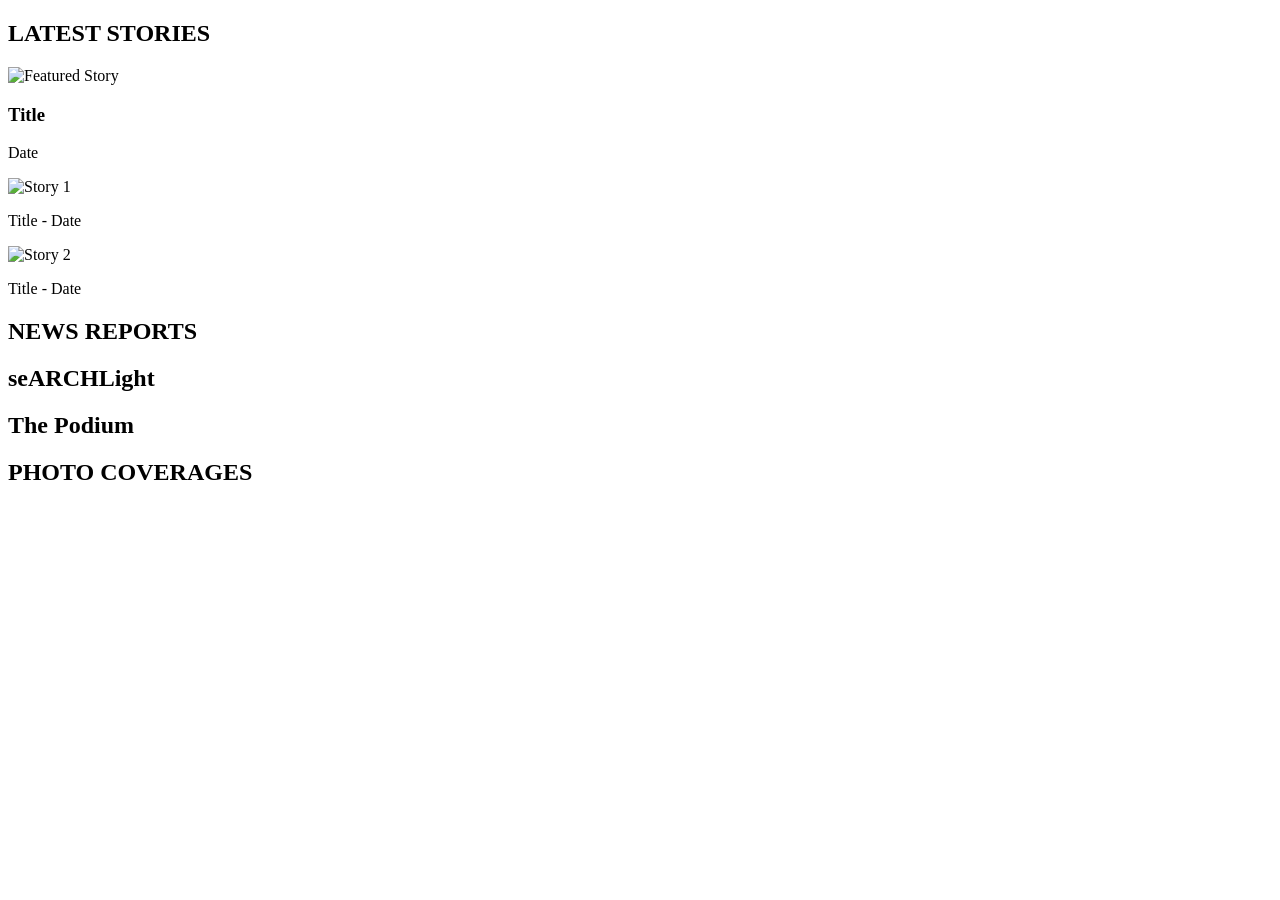
==== NCA.html @ 5c4b1e5e "Add files via upload" ====
<!DOCTYPE html>
<html lang="en">
<head>
  <meta charset="UTF-8"/>
  <meta name="viewport" content="width=device-width, initial-scale=1.0"/>
  <title>Archers Network News</title>
  <link rel="stylesheet" href="styles.css"/>
</head>
<body>

  <!-- LATEST STORIES -->
  <section class="stories">
    <h2 class="stories__title">LATEST STORIES</h2>
    <div class="stories__grid">
      <div class="stories__featured">
        <img src="https://via.placeholder.com/600x350?text=Featured+Story" alt="Featured Story"/>
        <div class="stories__caption">
          <h3>Title</h3>
          <p>Date</p>
        </div>
      </div>
      <div class="stories__side">
        <div class="stories__item">
          <img src="https://via.placeholder.com/250x150?text=Story+1" alt="Story 1"/>
          <p>Title - Date</p>
        </div>
        <div class="stories__item">
          <img src="https://via.placeholder.com/250x150?text=Story+2" alt="Story 2"/>
          <p>Title - Date</p>
        </div>
      </div>
    </div>
  </section>

  <!-- NEWS REPORTS -->
  <section class="carousel-section">
    <h2 class="carousel-section__title">NEWS REPORTS</h2>
    <div class="carousel" id="reports-carousel"></div>
  </section>

  <!-- SEARCHLIGHT -->
  <section class="carousel-section">
    <h2 class="carousel-section__title">seARCHLight</h2>
    <div class="carousel" id="searchlight-carousel"></div>
  </section>

  <!-- PODIUM -->
  <section class="carousel-section">
    <h2 class="carousel-section__title">The Podium</h2>
    <div class="carousel" id="podium-carousel"></div>
  </section>

  <!-- PHOTO COVERAGES -->
  <section class="carousel-section">
    <h2 class="carousel-section__title">PHOTO COVERAGES</h2>
    <div class="carousel" id="photo-carousel"></div>
  </section>

  <script src="script.js"></script>
</body>
</html>
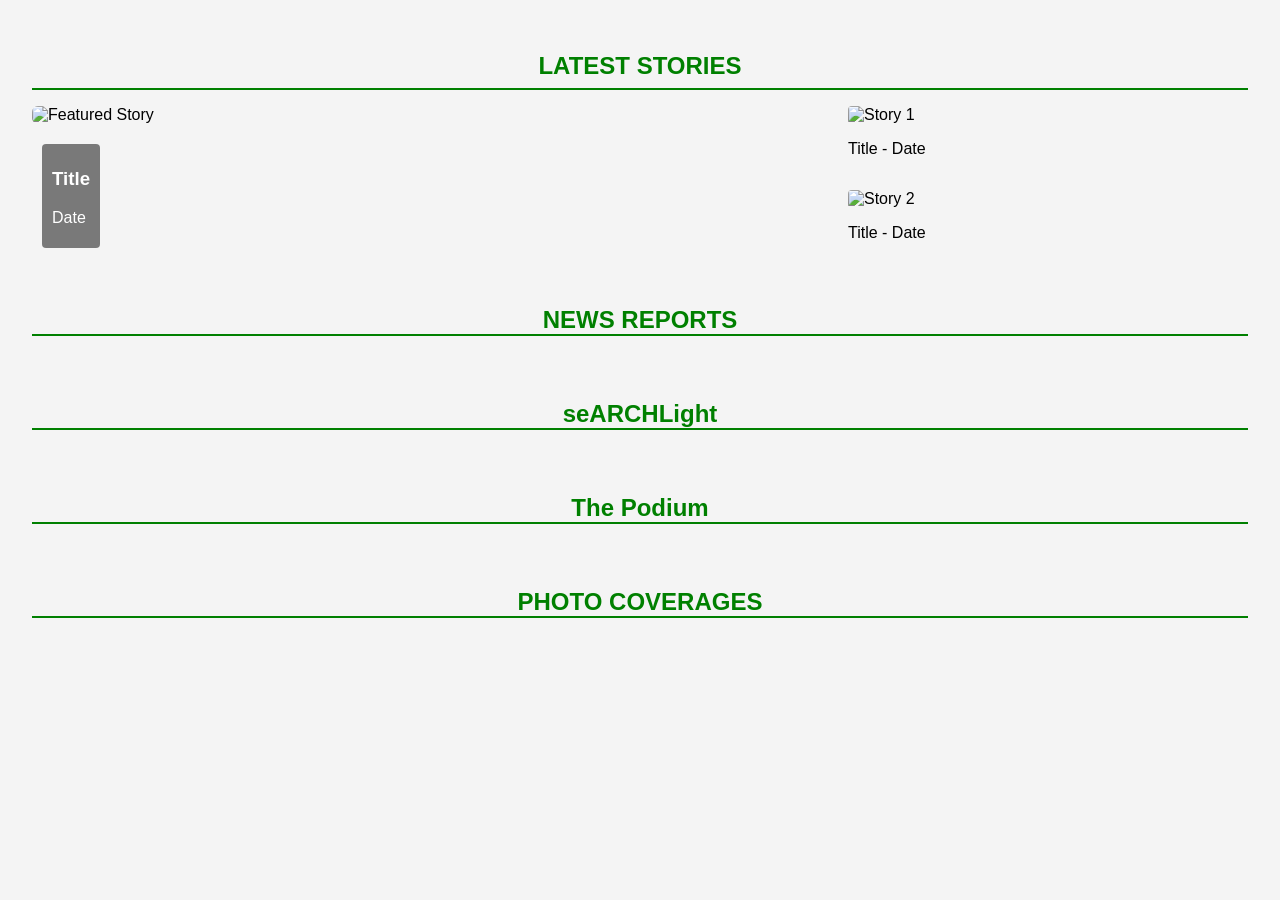
==== commit 48bcc05f: "NCA style fix" ====
--- a/NCA.html
+++ b/NCA.html
@@ -4,7 +4,7 @@
   <meta charset="UTF-8"/>
   <meta name="viewport" content="width=device-width, initial-scale=1.0"/>
   <title>Archers Network News</title>
-  <link rel="stylesheet" href="styles.css"/>
+  <link rel="stylesheet" href="NCA.css"/>
 </head>
 <body>
 
--- a/NCA.css
+++ b/NCA.css
@@ -0,0 +1,106 @@
+body {
+  font-family: Arial, sans-serif;
+  margin: 0;
+  padding: 2rem;
+  background: #f4f4f4;
+}
+
+h2 {
+  margin-bottom: 1rem;
+}
+
+.stories {
+  margin-bottom: 3rem;
+}
+
+.stories__title {
+  color: green;
+  border-bottom: 2px solid green;
+  text-align: center;
+  padding-bottom: 0.5rem;
+}
+
+.stories__grid {
+  display: flex;
+  gap: 1rem;
+  justify-content: center;
+}
+
+.stories__featured {
+  flex: 2;
+  position: relative;
+}
+
+.stories__featured img {
+  width: 100%;
+  height: auto;
+  border-radius: 6px;
+}
+
+.stories__caption {
+  position: absolute;
+  bottom: 10px;
+  left: 10px;
+  color: white;
+  background: rgba(0,0,0,0.5);
+  padding: 5px 10px;
+  border-radius: 4px;
+}
+
+.stories__side {
+  flex: 1;
+  display: flex;
+  flex-direction: column;
+  gap: 1rem;
+}
+
+.stories__item img {
+  width: 100%;
+  height: auto;
+  border-radius: 4px;
+}
+
+.carousel-section {
+  margin-bottom: 3rem;
+}
+
+.carousel-section__title {
+  color: green;
+  border-bottom: 2px solid green;
+  text-align: center;
+  margin-bottom: 1rem;
+}
+
+.carousel {
+  display: flex;
+  justify-content: center;
+  align-items: center;
+  gap: 10px;
+}
+
+.carousel__button {
+  background: none;
+  border: none;
+  font-size: 2rem;
+  cursor: pointer;
+}
+
+.carousel__items {
+  display: flex;
+  gap: 10px;
+  overflow: hidden;
+  max-width: 700px;
+}
+
+.carousel__item {
+  flex: 0 0 auto;
+  width: 200px;
+  height: 130px;
+}
+
+.carousel__item img {
+  width: 100%;
+  height: 100%;
+  object-fit: cover;
+  border-radius: 4px;
+}
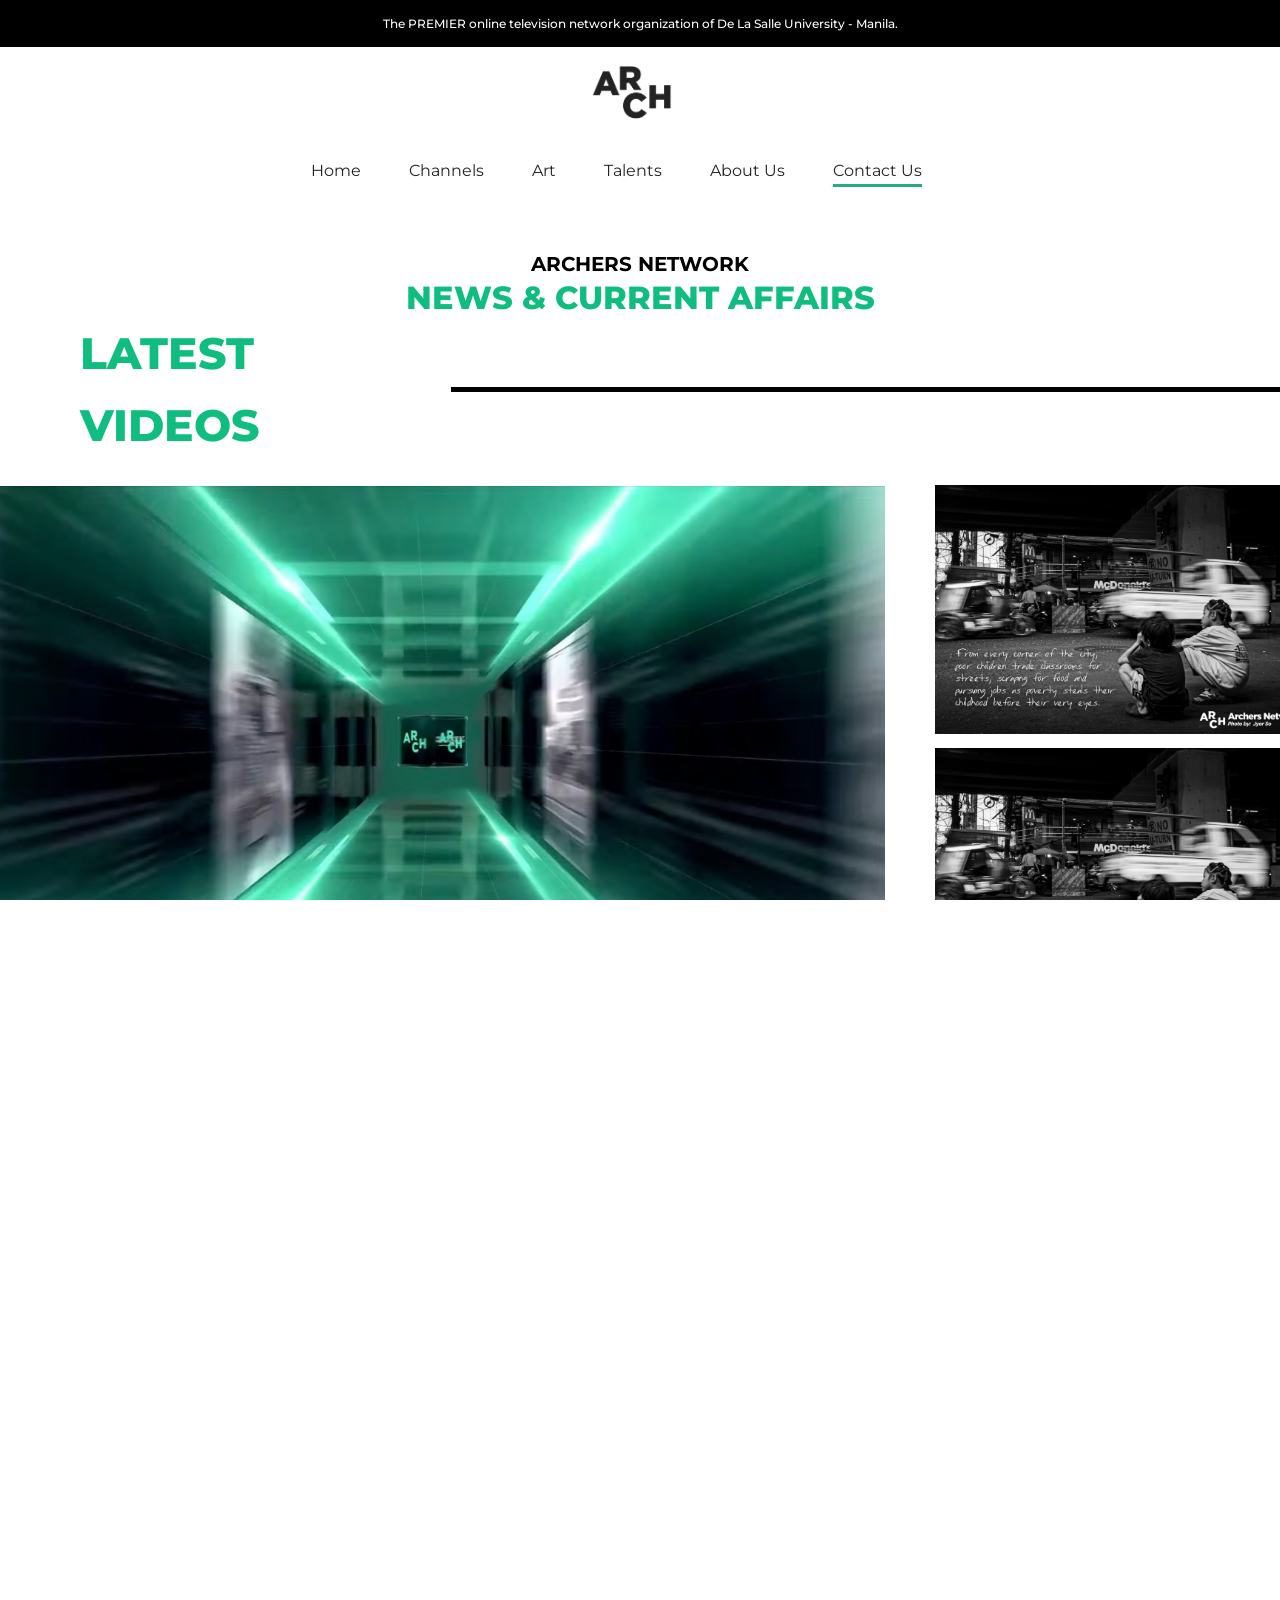
==== commit 316be072: "NCA page" ====
--- a/NCA.html
+++ b/NCA.html
@@ -1,61 +1,259 @@
 <!DOCTYPE html>
 <html lang="en">
-<head>
-  <meta charset="UTF-8"/>
-  <meta name="viewport" content="width=device-width, initial-scale=1.0"/>
-  <title>Archers Network News</title>
-  <link rel="stylesheet" href="NCA.css"/>
-</head>
-<body>
+  <head>
+    <meta charset="UTF-8" />
+    <meta name="viewport" content="width=device-width, initial-scale=1.0" />
+    <title>Archers Network News</title>
+    <link rel="stylesheet" href="NCA.css" />
+    <link rel="stylesheet" href="style.css" />
+    <link rel="stylesheet" href="general-feats.css" />
+    <script src="general-feats.js" defer></script>
+    <script src="NCA.js" defer></script>
+  </head>
+  <body>
+    <header>
+      <div class="header__box">
+        <h6 class="header__box--para">
+          The PREMIER online television network organization of De La Salle
+          University - Manila.
+        </h6>
+      </div>
+      <figure class="header__logo">
+        <img
+          class="header__logo--img"
+          src="./assets/ARCH__logo.svg"
+          alt="ARCH__logo"
+        />
+      </figure>
+      <nav>
+        <ul class="nav__links--list">
+          <li><a href="#" class="nav__link">Home</a></li>
+          <li><a href="#" class="nav__link">Channels</a></li>
+          <li><a href="#" class="nav__link">Art</a></li>
+          <li><a href="#" class="nav__link">Talents</a></li>
+          <li><a href="#" class="nav__link">About Us</a></li>
+          <li><a href="#" class="active">Contact Us</a></li>
+        </ul>
+      </nav>
+    </header>
 
-  <!-- LATEST STORIES -->
-  <section class="stories">
-    <h2 class="stories__title">LATEST STORIES</h2>
-    <div class="stories__grid">
-      <div class="stories__featured">
-        <img src="https://via.placeholder.com/600x350?text=Featured+Story" alt="Featured Story"/>
-        <div class="stories__caption">
-          <h3>Title</h3>
-          <p>Date</p>
+    <section id="page__description">
+      <div class="container">
+        <div class="row">
+          <div class="section__description">
+            <h4 class="section__description--title">ARCHERS NETWORK</h4>
+            <h3 class="section__description--sub-title">
+              NEWS & CURRENT AFFAIRS
+            </h3>
+          </div>
+          <div class="latest__header">
+            <div class="latest__title">
+              <h2 class="green latest__title--sizing">LATEST VIDEOS</h2>
+            </div>
+            <div class="latest__bar--container">
+              <hr class="latest__bar" />
+            </div>
+          </div>
+          <div class="container__main--imgs">
+            <div class="main__big">
+              <figure class="big__img">
+                <img src="./assets/pic.png" alt="" />
+              </figure>
+            </div>
+            <div class="main__small">
+              <figure class="small__img">
+                <img src="./assets/pic2.png" alt="" />
+              </figure>
+              <figure class="small__img img--bottom">
+                <img src="./assets/pic2.png" alt="" />
+              </figure>
+            </div>
+          </div>
+          <div class="divider">
+            <hr class="divider__line" />
+          </div>
+          <div class="project__carousel">
+            <h2 class="green project__title">News Report</h2>
+            <div class="container__slider">
+              <img src="./assets/arrow.svg" class="arrow arrow--left" />
+              <div class="slider--wrapper">
+                <div class="slider">
+                  <img src="./assets/pic.png" alt="" class="slider__img" />
+                  <img src="./assets/pic.png" alt="" class="slider__img" />
+                  <img src="./assets/pic.png" alt="" class="slider__img" />
+                  <img src="./assets/pic2.png" alt="" class="slider__img" />
+                  <img src="./assets/pic2.png" alt="" class="slider__img" />
+                  <img src="./assets/pic2.png" alt="" class="slider__img" />
+                  <img src="./assets/pic.png" alt="" class="slider__img" />
+                  <img src="./assets/pic2.png" alt="" class="slider__img" />
+                  <img src="./assets/pic.png" alt="" class="slider__img" />
+                </div>
+              </div>
+              <img src="./assets/arrow.svg" class="arrow arrow--right" />
+            </div>
+          </div>
+          <div class="project__carousel">
+            <h2 class="green project__title">seARCHLight</h2>
+            <div class="container__slider">
+              <img src="./assets/arrow.svg" class="arrow arrow--left" />
+              <div class="slider--wrapper">
+                <div class="slider">
+                  <img src="./assets/pic2.png" alt="" class="slider__img" />
+                  <img src="./assets/pic2.png" alt="" class="slider__img" />
+                  <img src="./assets/pic2.png" alt="" class="slider__img" />
+                  <img src="./assets/pic.png" alt="" class="slider__img" />
+                  <img src="./assets/pic.png" alt="" class="slider__img" />
+                  <img src="./assets/pic.png" alt="" class="slider__img" />
+                  <img src="./assets/pic2.png" alt="" class="slider__img" />
+                  <img src="./assets/pic.png" alt="" class="slider__img" />
+                  <img src="./assets/pic2.png" alt="" class="slider__img" />
+                </div>
+              </div>
+              <img src="./assets/arrow.svg" class="arrow arrow--right" />
+            </div>
+          </div>
+          <div class="project__carousel">
+            <h2 class="green project__title">The Podium</h2>
+            <div class="container__slider">
+              <img src="./assets/arrow.svg" class="arrow arrow--left" />
+              <div class="slider--wrapper">
+                <div class="slider">
+                  <img src="./assets/pic2.png" alt="" class="slider__img" />
+                  <img src="./assets/pic2.png" alt="" class="slider__img" />
+                  <img src="./assets/pic2.png" alt="" class="slider__img" />
+                  <img src="./assets/pic.png" alt="" class="slider__img" />
+                  <img src="./assets/pic.png" alt="" class="slider__img" />
+                  <img src="./assets/pic.png" alt="" class="slider__img" />
+                  <img src="./assets/pic2.png" alt="" class="slider__img" />
+                  <img src="./assets/pic.png" alt="" class="slider__img" />
+                  <img src="./assets/pic2.png" alt="" class="slider__img" />
+                </div>
+              </div>
+              <img src="./assets/arrow.svg" class="arrow arrow--right" />
+            </div>
+          </div>
+          <div class="divider">
+            <hr class="divider__line" />
+          </div>
+          <div class="coverages__carousel">
+            <h2 class="green project__title">PHOTO COVERAGES</h2>
+            <div class="container__slider">
+              <img src="./assets/arrow.svg" class="arrow arrow--left" />
+              <div class="slider--wrapper">
+                <div class="slider">
+                  <img src="./assets/pic2.png" alt="" class="slider__img" />
+                  <img src="./assets/pic2.png" alt="" class="slider__img" />
+                  <img src="./assets/pic2.png" alt="" class="slider__img" />
+                  <img src="./assets/pic.png" alt="" class="slider__img" />
+                  <img src="./assets/pic.png" alt="" class="slider__img" />
+                  <img src="./assets/pic.png" alt="" class="slider__img" />
+                  <img src="./assets/pic2.png" alt="" class="slider__img" />
+                  <img src="./assets/pic.png" alt="" class="slider__img" />
+                  <img src="./assets/pic2.png" alt="" class="slider__img" />
+                </div>
+              </div>
+              <img src="./assets/arrow.svg" class="arrow arrow--right" />
+            </div>
+          </div>
         </div>
       </div>
-      <div class="stories__side">
-        <div class="stories__item">
-          <img src="https://via.placeholder.com/250x150?text=Story+1" alt="Story 1"/>
-          <p>Title - Date</p>
+    </section>
+
+    <footer class="footer footer--inter">
+      <div class="footer__content">
+        <p class="footer__cta cta cta--inter">
+          <span class="cta__highlight">Archers Network</span> is <br />
+          open to collaborations!
+        </p>
+        <div
+          class="footer__contact-item contact-item contact-item--location contact-item--inter"
+        >
+          <img
+            class="contact-item__icon"
+            src="assets/location-vector.svg"
+            alt="Location icon"
+          />
+          <p class="contact-item__text">
+            Room 501, Br. Connon FSC Hall, De La Salle University, Malate,
+            Manila, Philippines
+          </p>
         </div>
-        <div class="stories__item">
-          <img src="https://via.placeholder.com/250x150?text=Story+2" alt="Story 2"/>
-          <p>Title - Date</p>
+        <div
+          class="footer__contact-item contact-item contact-item--email contact-item--inter"
+        >
+          <img
+            class="contact-item__icon"
+            src="assets/email-vector.svg"
+            alt="Email icon"
+          />
+          <p class="contact-item__text">archersnetwork@dlsu.edu.ph</p>
         </div>
       </div>
-    </div>
-  </section>
+      <div class="footer__form">
+        <form class="form form--grid">
+          <div class="form__group">
+            <label
+              for="name"
+              class="form__label form__label--inter form__label--highlight"
+              >Name</label
+            >
+            <input
+              type="text"
+              id="name"
+              name="name"
+              class="form__input"
+              required
+            />
+          </div>
+          <div class="form__group">
+            <label
+              for="contact"
+              class="form__label form__label--inter form__label--highlight"
+              >Contact No.</label
+            >
+            <input
+              type="text"
+              id="contact"
+              name="contact"
+              class="form__input"
+              required
+            />
+          </div>
+          <div class="form__group">
+            <label
+              for="email"
+              class="form__label form__label--inter form__label--highlight"
+              >Email Address</label
+            >
+            <input
+              type="email"
+              id="email"
+              name="email"
+              class="form__input"
+              required
+            />
+          </div>
+          <div class="form__group">
+            <label
+              for="inquiry"
+              class="form__label form__label--inter form__label--highlight"
+              >Inquiry</label
+            >
+            <input
+              type="text"
+              id="inquiry"
+              name="inquiry"
+              class="form__input"
+              required
+            />
+          </div>
+          <div class="form__group">
+            <button type="submit" class="form__button">Submit</button>
+          </div>
+        </form>
+      </div>
+    </footer>
 
-  <!-- NEWS REPORTS -->
-  <section class="carousel-section">
-    <h2 class="carousel-section__title">NEWS REPORTS</h2>
-    <div class="carousel" id="reports-carousel"></div>
-  </section>
-
-  <!-- SEARCHLIGHT -->
-  <section class="carousel-section">
-    <h2 class="carousel-section__title">seARCHLight</h2>
-    <div class="carousel" id="searchlight-carousel"></div>
-  </section>
-
-  <!-- PODIUM -->
-  <section class="carousel-section">
-    <h2 class="carousel-section__title">The Podium</h2>
-    <div class="carousel" id="podium-carousel"></div>
-  </section>
-
-  <!-- PHOTO COVERAGES -->
-  <section class="carousel-section">
-    <h2 class="carousel-section__title">PHOTO COVERAGES</h2>
-    <div class="carousel" id="photo-carousel"></div>
-  </section>
-
-  <script src="script.js"></script>
-</body>
+    <script src="script.js"></script>
+  </body>
 </html>
--- a/NCA.css
+++ b/NCA.css
@@ -1,106 +1,177 @@
-body {
-  font-family: Arial, sans-serif;
-  margin: 0;
-  padding: 2rem;
-  background: #f4f4f4;
-}
-
-h2 {
-  margin-bottom: 1rem;
-}
-
-.stories {
-  margin-bottom: 3rem;
-}
-
-.stories__title {
-  color: green;
-  border-bottom: 2px solid green;
-  text-align: center;
-  padding-bottom: 0.5rem;
-}
-
-.stories__grid {
-  display: flex;
-  gap: 1rem;
-  justify-content: center;
-}
-
-.stories__featured {
-  flex: 2;
-  position: relative;
-}
-
-.stories__featured img {
-  width: 100%;
-  height: auto;
-  border-radius: 6px;
-}
-
-.stories__caption {
-  position: absolute;
-  bottom: 10px;
-  left: 10px;
-  color: white;
-  background: rgba(0,0,0,0.5);
-  padding: 5px 10px;
-  border-radius: 4px;
-}
-
-.stories__side {
-  flex: 1;
-  display: flex;
-  flex-direction: column;
-  gap: 1rem;
-}
-
-.stories__item img {
-  width: 100%;
-  height: auto;
-  border-radius: 4px;
-}
-
-.carousel-section {
-  margin-bottom: 3rem;
-}
-
-.carousel-section__title {
-  color: green;
-  border-bottom: 2px solid green;
-  text-align: center;
-  margin-bottom: 1rem;
-}
-
-.carousel {
-  display: flex;
-  justify-content: center;
-  align-items: center;
-  gap: 10px;
-}
-
-.carousel__button {
-  background: none;
-  border: none;
-  font-size: 2rem;
-  cursor: pointer;
-}
-
-.carousel__items {
-  display: flex;
-  gap: 10px;
-  overflow: hidden;
-  max-width: 700px;
-}
-
-.carousel__item {
-  flex: 0 0 auto;
-  width: 200px;
-  height: 130px;
-}
-
-.carousel__item img {
-  width: 100%;
-  height: 100%;
-  object-fit: cover;
-  border-radius: 4px;
-}
+.latest__header {
+  display: flex;
+  align-items: center;
+  justify-content: center;
+  width: 100%;
+}
+
+.latest__title {
+  margin-left: 80px;
+  margin-right: 40px;
+  width: 40%;
+}
+
+.latest__title--sizing {
+  font-size: 44px;
+  font-weight: 900;
+  line-height: 72px;
+}
+
+.latest__bar--container {
+  width: 100%;
+}
+
+.latest__bar {
+  color: black;
+  border:none;
+  background-color: black;
+  height: 5px;
+}
+
+.container__main--imgs {
+    display: flex;
+    justify-content: center;
+    align-items: center;
+    margin-top: 24px;
+}
+
+.big__img {
+  width: 910px;
+  margin-right: 50px;
+}
+
+.small__img {
+  width: 370px;
+}
+
+.img--bottom {
+  margin-top: 10px;
+}
+
+.divider {
+  width: 100%;
+  display: flex;
+  justify-content: center;
+  align-items: center;
+  margin: 48px 0;
+}
+
+.divider__line {
+  color: gray;
+  border:none;
+  background-color: lightgray;
+  height: 2px;
+  width: 95%;
+}
+
+.project__carousel {
+  margin: 0 0 40px 0;
+}
+
+.project__title {
+  margin-left: 80px;
+  font-size: 44px;
+  font-weight: 900;
+  line-height: 72px;
+}
+
+*, *::before, *::after {
+  box-sizing: border-box;
+}
+
+.container__slider {
+  display: flex;
+  justify-content: center;
+  overflow: hidden;
+  position: relative;
+}
+
+.slider--wrapper {
+  width: calc(100% - 10rem); 
+  overflow: hidden; 
+  position: relative;
+}
+
+.slider {
+  --slider-index: 0;
+  display: flex;
+  transform: translateX(calc(var(--slider-index) * -100%));
+  transition: transform 250ms ease-in-out;
+}
+
+.slider__img {
+  flex: 0 0 calc(100% / 3);
+  max-width: calc(100% / 3);
+  aspect-ratio: 16/9;
+  padding: 0.25rem;
+  object-fit: cover;
+}
+
+.arrow {
+  width: 5rem;
+  z-index: 1;
+  mix-blend-mode: lighten;
+}
+
+
+.arrow--left {
+  transform: rotate(180deg);
+}
+
+/* Center-focused carousel (coverages) */
+.coverages__carousel .container__slider {
+  position: relative;
+  display: flex;
+  align-items: center;
+  justify-content: center;
+  width: 100%;
+}
+
+.coverages__carousel .slider--wrapper {
+  width: 95%;
+  overflow: hidden;
+  position: relative;
+}
+
+.coverages__carousel .slider {
+  transform: translateX(calc((var(--slider-index) * -33.333%) + 33.333%));
+  align-items: center;
+  display: flex;
+}
+
+.coverages__carousel .slider__img {
+  flex: 0 0 33.333%;
+  width: 33.333%;
+  opacity: 0.6;
+  transform: scale(0.8);
+  transition: all 300ms ease;
+  object-fit: cover;
+}
+
+.coverages__carousel .slider__img.activeSlide {
+  opacity: 1;
+  transform: scale(1.4);
+  filter: brightness(1);
+  z-index: 2;
+  padding: 0 4rem;
+}
+
+.coverages__carousel .arrow {
+  position: absolute;
+  width: 4rem;
+  height: 4rem;
+  cursor: pointer;
+  z-index: 10;
+  top: 50%;
+}
+
+.coverages__carousel .arrow--left {
+  left: 30%; /* Position next to the wrapper */
+  transform: translateY(-50%) rotate(180deg);
+}
+
+.coverages__carousel .arrow--right {
+  right: 30%; /* Position next to the wrapper */
+  transform: translateY(-50%);
+  filter: darken(2);
+}
--- a/style.css
+++ b/style.css
@@ -0,0 +1,240 @@
+@import url('https://fonts.googleapis.com/css2?family=Montserrat:ital,wght@0,100..900;1,100..900&display=swap');
+
+*{
+    padding: 0;
+    margin: 0;
+    box-sizing: border-box;
+    font-family: 'Montserrat', sans-serif;
+}
+
+html,body
+{
+    width: 100%;
+    height: 100%;
+    margin: 0px;
+    padding: 0px;
+    overflow-x: hidden; 
+}
+
+header {
+    display: flex;
+    flex-direction: column;
+    align-items: center;
+}
+
+.header__box {
+    background-color: black;
+    width: 100vw;
+    display: flex;
+    justify-content: center;
+    align-items: center;
+    margin: 0;
+}
+
+.header__box--para {
+    padding: 16px 0;
+    font-size: 12px;
+    font-weight: 500;
+    color: white;
+}
+
+.header__logo {
+    margin: 0;
+}
+
+.header__logo--img {
+    width: 100px;
+    transform: scale(1.5);
+    padding-right: 10px;
+}
+
+li {
+    list-style-type: none;
+}
+
+a {
+    text-decoration: none;
+}
+
+img {
+    width: 100%;
+}
+
+.container {
+    padding: 32px 0;
+}
+
+.row {
+    width: 100%;
+    margin: 0 auto;
+}
+
+.nav__links--list {
+    display: flex;
+    margin: 20px;
+}
+
+.nav__link {
+    margin-right: 48px;
+    color: #232323;
+    transition: all 100ms ease-in-out;
+}
+
+.nav__link:hover {
+    color: #26ab7b;
+    border-bottom: solid 3px #26ab7b;
+    padding-bottom: 4px;
+}
+
+.active {
+    margin-right: 48px;
+    color: #232323;
+    border-bottom: solid 3px #26ab7b;
+    padding-bottom: 4px;
+}
+
+.section__description {
+    display: flex;
+    flex-direction: column;
+    align-items: center;
+    justify-content: center;
+    margin-top: 20px;
+}
+
+.section__description--title {
+    font-weight: 700;
+    font-size: 20px;
+    margin-bottom: 2px;
+}
+
+.section__description--sub-title {
+    color:#0fbe7e;
+    font-weight: 800;
+    font-size: 32px;
+}
+
+.section__description--para {
+    max-width:990px;
+    text-align: center;
+    font-size: 16px;
+    margin: 40px 0;
+    font-weight: 500;
+}
+
+
+/* FOOTER */
+
+footer {
+    margin-top: 15px;
+    display: flex;
+    align-items: center;
+    justify-content: space-around;
+    background-color: #f3f3f3;
+    padding: 30px 0;
+}
+
+.footer__description {
+    max-width: 50%;
+}
+
+.footer__title {
+    font-size: 50px;
+    font-weight: 800;
+    color: #232323;
+}
+
+.green {
+    color: #0fbe7e;
+    font-weight: 800;
+}
+
+.footer__address{
+    margin-top: 30px;
+}
+
+.address {
+    width: 80%;
+}
+
+.address, 
+.email {
+    font-size: 15px;
+}
+
+.footer__address,
+.footer__email {
+    display: flex;
+    align-items: center;
+    margin-bottom: 16px;
+    color: #232323;
+}
+
+#contact__form {
+  display: flex;
+  flex-direction: column;
+  align-items: center;
+}
+
+.fa-brands {
+    margin-right: 40px;
+}
+
+.fa-solid {
+    margin-right: 16px;
+}
+
+.fa-regular {
+    margin-right: 14px;
+}
+
+.fa-solid,
+.fa-regular,
+.fa-brands {
+    color: #232323;
+}
+
+
+label {
+    color: #0fbe7e;
+    font-size: 14px;
+    font-weight: 800;
+    margin-bottom: 4px;
+}
+
+input {
+    outline: none;
+    background-color: #f3f3f3;
+    border: none;
+    border-bottom: solid 2px #232323;
+    padding: 0px 24px;
+    color: #232323;
+}
+
+.form__list--top,
+.form__list--bottom {
+  display: flex;
+  gap: 75px;
+  margin-bottom: 20px;
+}
+
+.form__item {
+  display: flex;
+  flex-direction: column;
+}
+
+
+.form__submit,
+.landing-form__submit {
+  background-color: #0fbe7e;
+  font-weight: 700;
+  cursor: pointer;
+  border-radius: 50px;
+  align-self: self-end;
+  border: none;
+}
+
+.form__submit {
+  padding: 4px 12px;
+  font-size: 12px;
+}
+
--- a/general-feats.css
+++ b/general-feats.css
@@ -0,0 +1,248 @@
+:root {
+    --white: #ffffff;
+    --light-gray: #e7e7e7;
+    --lighter-gray: #f3f3f3;
+    --dark-gray: #232323;
+    --black: #000000;
+    --green: #0fbe7e;
+}
+
+body {
+    margin: 0;
+}
+
+/* Typography */
+.cta__highlight,
+.form__label--highlight {
+    color: var(--green);
+}
+
+.tagline--inter {
+    font-family: "Inter", sans-serif;
+    font-size: 16px;
+    font-weight: 200;
+    letter-spacing: -0.05em;
+    white-space: nowrap;
+    color: var(--white);
+}
+
+.navbar--inter {
+    font-family: "Inter", sans-serif;
+    font-size: 20px;
+    font-weight: 300;
+}
+
+.navbar--inter li {
+    list-style: none;
+}
+
+.navbar--inter a {
+    text-decoration: none;
+    white-space: nowrap;
+    color: var(--black);
+}
+
+.dropdown--afacad {
+    font-family: "Afacad", sans-serif;
+    font-size: 15px;
+    font-weight: 700;
+}
+
+.dropdown--afacad a {
+    text-transform: uppercase;
+    text-decoration: none;
+    color: var(--black);
+}
+
+.cta--inter {
+    font-size: 55px;
+    font-weight: 800;
+}
+
+.contact-item--inter {
+    font-size: 15px;
+    font-weight: 400;
+}
+
+.footer--inter {
+    font-family: "Inter", sans-serif;
+    font-size: 16px;
+    font-weight: 300;
+}
+
+.form__label--inter {
+    font-weight: 700;
+}
+
+/* Tagline */
+.header__tagline {
+    background-color: var(--dark-gray);
+    height: 50px;
+    display: flex;
+    justify-content: center;
+    align-items: center;
+}
+
+/* Navbar */
+.navbar {
+    display: flex;
+    flex-direction: column;
+    align-items: center;
+    margin: 25px 0;
+}
+
+.navbar__logo {
+    width: 107px;
+    margin-bottom: 35px;
+}
+
+.navbar__list {
+    display: flex;
+    flex-direction: row;
+    justify-content: center;
+    padding: 0;
+    margin: 0;
+}
+
+.navbar__item {
+    padding: 0 29px;
+}
+
+.navbar__link {
+    position: relative;
+    display: inline-block;
+    padding-bottom: 6px;
+}
+
+.navbar__link::after {
+    content: "";
+    position: absolute;
+    left: 50%;
+    transform: translateX(-50%);
+    bottom: 0;
+    width: 130%;
+    height: 3px;
+    background-color: transparent;
+    transition: background-color 0.3s ease;
+}
+
+.navbar__item a:hover::after {
+    background-color: var(--green);
+}
+
+/* Channels Dropdown */
+.navbar__item--has-dropdown {
+    position: relative;
+}
+
+.navbar__dropdown {
+    display: none;
+    position: absolute;
+    background-color: var(--light-gray);
+    top: 100%;
+    left: 50%;
+    transform: translateX(-50%);
+    height: 55px;
+    z-index: 1000;
+    flex-direction: row;
+    justify-content: center;
+    align-items: center;
+    gap: 20px;
+    padding: 10px 20px;
+}
+
+.navbar__dropdown.show {
+    display: flex;
+}
+
+.dropdown__link {
+    padding-bottom: 0;
+}
+
+.dropdown__link::after,
+.dropdown__link:hover::after {
+    display: none;
+    background-color: transparent;
+}
+
+/* Footer */
+.footer {
+    background-color: var(--lighter-gray);
+    display: grid;
+    grid-template-columns: 1fr 1fr;
+    gap: 61px;
+    padding: 52px 87px 98px 83px;
+    letter-spacing: -0.05em;
+}
+
+.footer__cta {
+    margin: 0;
+    margin-bottom: 51px;
+}
+
+.contact-item {
+    display: flex;
+    align-items: flex-start;
+    gap: 13px;
+}
+
+.contact-item__text {
+    margin: 0;
+}
+
+.contact-item__icon {
+    width: 18px;
+    margin-top: 4px;
+}
+
+.contact-item--location {
+    width: 374px;
+}
+
+.contact-item--email {
+    margin-top: 18px;
+}
+
+/* Form */
+.form--grid {
+    display: grid;
+    grid-template-columns: 1fr 1fr;
+    gap: 35px 55px;
+    width: 100%;
+    margin: 0;
+    margin-top: 34px;
+}
+
+@media (max-width: 1024px) {
+    .form--grid {
+        grid-template-columns: 1fr;
+        gap: 24px;
+    }
+}
+
+@media (max-width: 750px) {
+    .footer {
+        grid-template-columns: 1fr;
+    }
+}
+
+.form__group {
+    display: flex;
+    flex-direction: column;
+}
+
+.form__label {
+    margin-bottom: 4px;
+}
+
+.form__input {
+    background: none;
+    border: 0;
+    border-bottom: 2px solid var(--black);
+    max-width: 290px;
+    height: 35px;
+}
+
+.form__input:focus {
+    outline: none;
+}
